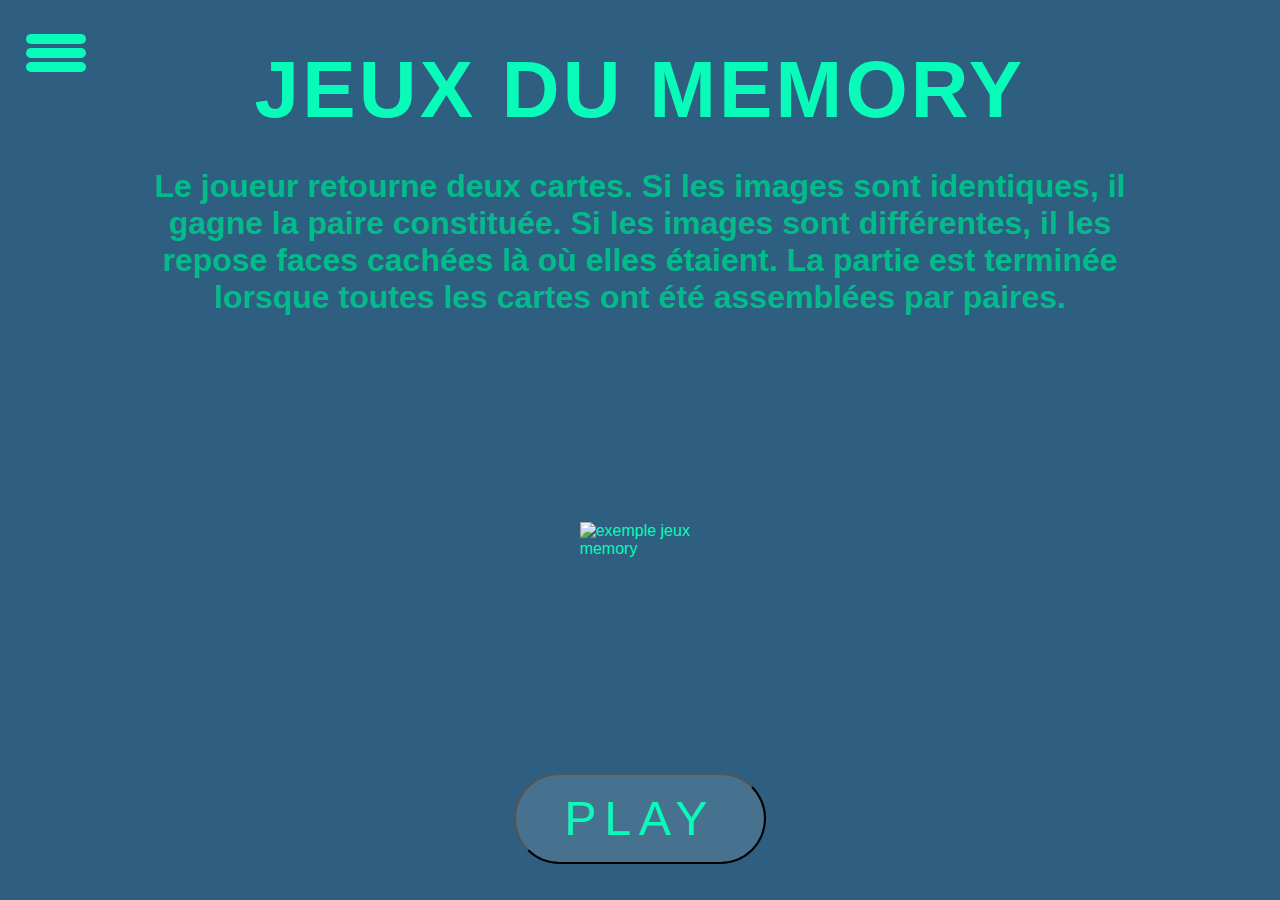
==== Memory/index.html @ 5ab4ea99 "Add files via upload" ====
<!DOCTYPE html>
<html lang="en">
  <head>
    <meta charset="UTF-8" />
    <meta http-equiv="X-UA-Compatible" content="IE=edge" />
    <meta name="viewport" content="width=device-width, initial-scale=1.0" />
    <title>Sidebar</title>

    <link rel="stylesheet" href="./assets/style/scss/index.css" />
  </head>

  <body>
    <div id="side-bar">
      <div class="toggle-btn" id="btn">
        <span></span>
        <span></span>
        <span></span>
      </div>

      <ul>
        <li><a href="./assets/html/inscription.html">Inscription</a></li>
        <li><a href="./assets/html/signin.html">Sign in</a></li>
      </ul>
    </div>
    <div class="home">
      <section class="content">
        <h1>jeux du memory</h1>
        <p>
          Le joueur retourne deux cartes. Si les images sont identiques, il
          gagne la paire constituée. Si les images sont différentes, il les
          repose faces cachées là où elles étaient. La partie est terminée
          lorsque toutes les cartes ont été assemblées par paires.
        </p>
      </section>
      <div class="exemple">
        <img
          src="/assets/style/img/Memory-monstres-10-paires-594.jpg"
          alt="exemple jeux memory"
        />
      </div>
      <div>
        <button class="ready">
          <a href="./assets/html/jeux.html">PLAY</a>
        </button>
      </div>
    </div>

    <script src="./assets/js/index.js"></script>
  </body>
</html>
---- Memory/assets/style/scss/index.css ----
@font-face {
  font-family: "pixels";
  src: url(/assets/style/fronts/PixelifySans-Regular.ttf);
}
* {
  margin: 0;
  padding: 0;
  -webkit-box-sizing: border-box;
          box-sizing: border-box;
  color: #09fbba;
  font-family: pixels, sans-serif;
}

body {
  height: 100vh;
  background: url(/assets/style/img/espace.png) center/cover fixed;
  background-color: rgba(3, 62, 101, 0.8274509804);
}

h1 {
  text-transform: uppercase;
  text-align: center;
  letter-spacing: 0.2rem;
  font-size: 5rem;
}

p {
  width: 80%;
  margin: 0 auto;
  text-align: center;
  font-size: 2rem;
  font-weight: 600;
  color: #02bb8a;
}

a {
  text-decoration: none;
  color: black;
  cursor: crosshair;
}

a:hover {
  color: rgb(233, 233, 233);
}

button {
  padding: 2rem 4rem;
  border-radius: 3rem;
  text-transform: uppercase;
  font-size: 3rem;
  letter-spacing: 0.5rem;
  cursor: crosshair;
}
button a {
  color: #09fbba;
}
button:hover {
  scale: 1.1;
  background: linear-gradient(50deg, rgba(255, 255, 255, 0), rgba(9, 251, 186, 0.3647058824), #09fbba);
}

.profil {
  height: 100vh;
  display: -webkit-box;
  display: -ms-flexbox;
  display: flex;
  -webkit-box-orient: vertical;
  -webkit-box-direction: normal;
      -ms-flex-direction: column;
          flex-direction: column;
  -webkit-box-align: center;
      -ms-flex-align: center;
          align-items: center;
  -webkit-box-pack: space-evenly;
      -ms-flex-pack: space-evenly;
          justify-content: space-evenly;
}
.profil h1 {
  font-size: 6rem;
}
.profil .info {
  font-size: 4rem;
  color: white;
}
.profil h3 {
  margin: 2rem;
  color: #09fbba;
}
.profil span {
  color: white;
}

#side-bar {
  position: absolute;
  width: 230px;
  height: 100%;
  background: #09e8ac;
  top: 0;
  left: -230px;
  -webkit-transition: 0.5s ease-out;
  transition: 0.5s ease-out;
  z-index: 4;
}

.toggle-btn {
  position: absolute;
  top: 30px;
  left: 240px;
  cursor: pointer;
  height: 50px;
  width: 50px;
  margin-left: 1rem;
}

.toggle-btn span {
  width: 60px;
  height: 10px;
  border-radius: 5px;
  background: #09fbba;
  display: block;
  margin-top: 4px;
  -webkit-transition: 0.3s ease;
  transition: 0.3s ease;
}

li {
  color: #292929;
  list-style: none;
  font-size: 2.5rem;
  cursor: pointer;
  padding-left: 5px;
}

li:hover {
  background: #292929;
  color: #fcfcfb;
}

#side-bar.active {
  left: 0;
}

.active ~ .content {
  opacity: 0.3;
}

.active span {
  position: absolute;
}

.active span:nth-child(1) {
  -webkit-transform: rotate(45deg);
          transform: rotate(45deg);
}

.active span:nth-child(2) {
  opacity: 0;
}

.active span:nth-child(3) {
  -webkit-transform: rotate(-45deg);
          transform: rotate(-45deg);
}

.signin {
  height: 100vh;
  display: -webkit-box;
  display: -ms-flexbox;
  display: flex;
  -webkit-box-pack: center;
      -ms-flex-pack: center;
          justify-content: center;
  -webkit-box-align: center;
      -ms-flex-align: center;
          align-items: center;
}
.signin .connection {
  height: 70%;
  display: -webkit-box;
  display: -ms-flexbox;
  display: flex;
  -webkit-box-orient: vertical;
  -webkit-box-direction: normal;
      -ms-flex-direction: column;
          flex-direction: column;
  -webkit-box-pack: center;
      -ms-flex-pack: center;
          justify-content: center;
}
.signin .connection h1 {
  font-size: 6rem;
  font-family: pixels;
  margin-bottom: 2rem;
}
.signin .connection div {
  display: grid;
  grid-template-columns: 50% 50%;
  margin-top: 2rem;
}
.signin .connection div label {
  font-size: 3rem;
  color: #09fbba;
  font-family: pixels;
}
.signin .connection div input {
  padding: 1rem;
  border-radius: 2rem;
  font-size: 2rem;
  text-align: center;
  background: rgba(255, 255, 255, 0);
  -webkit-box-shadow: 0px 1px 20px rgb(255, 255, 255);
          box-shadow: 0px 1px 20px rgb(255, 255, 255);
  border: none;
  color: #09fbba;
}
.signin .connection .error {
  display: -webkit-box;
  display: -ms-flexbox;
  display: flex;
  -webkit-box-pack: center;
      -ms-flex-pack: center;
          justify-content: center;
  -webkit-box-align: center;
      -ms-flex-align: center;
          align-items: center;
}
.signin .connection span {
  color: red;
  font-size: 2rem;
}
.signin .connection .btn-form {
  display: -webkit-box;
  display: -ms-flexbox;
  display: flex;
  -webkit-box-pack: center;
      -ms-flex-pack: center;
          justify-content: center;
  -webkit-box-align: center;
      -ms-flex-align: center;
          align-items: center;
  margin-top: 2rem;
}
.signin .connection .ready {
  margin-top: 1rem;
  cursor: crosshair;
  padding: 1rem 3rem;
  background: rgba(255, 255, 255, 0.116);
}
.signin .connection .ready:hover {
  background: linear-gradient(50deg, rgba(255, 255, 255, 0), rgba(9, 251, 186, 0.3647058824), #09fbba);
}

.formulaire {
  height: 100vh;
  width: 100vw;
  display: -webkit-box;
  display: -ms-flexbox;
  display: flex;
  -webkit-box-orient: vertical;
  -webkit-box-direction: normal;
      -ms-flex-direction: column;
          flex-direction: column;
  -webkit-box-align: center;
      -ms-flex-align: center;
          align-items: center;
  -webkit-box-pack: space-evenly;
      -ms-flex-pack: space-evenly;
          justify-content: space-evenly;
}
.formulaire form {
  width: 60%;
  height: 70%;
  border-radius: 10rem;
  -webkit-box-shadow: 0px 1px 20px white;
          box-shadow: 0px 1px 20px white;
  padding: 1rem;
  display: -webkit-box;
  display: -ms-flexbox;
  display: flex;
  -webkit-box-orient: vertical;
  -webkit-box-direction: normal;
      -ms-flex-direction: column;
          flex-direction: column;
  -webkit-box-align: center;
      -ms-flex-align: center;
          align-items: center;
  -webkit-box-pack: space-evenly;
      -ms-flex-pack: space-evenly;
          justify-content: space-evenly;
}
.formulaire form div {
  display: -webkit-box;
  display: -ms-flexbox;
  display: flex;
  -webkit-box-orient: vertical;
  -webkit-box-direction: normal;
      -ms-flex-direction: column;
          flex-direction: column;
  text-align: center;
}
.formulaire form div label {
  font-size: 3em;
  opacity: 1;
  color: white;
}
.formulaire form div input {
  width: 80%;
  padding: 1rem;
  border: none;
  border-bottom: solid 0.5px rgba(255, 255, 255, 0.281);
  margin: 1rem auto;
  font-size: 2rem;
  text-align: center;
  background: none;
  color: #02bb8a;
}
.formulaire form .ready {
  margin-top: 1rem;
  cursor: crosshair;
  padding: 1rem 3rem;
  background: rgba(255, 255, 255, 0.116);
}
.formulaire form .ready.sub {
  background: linear-gradient(50deg, rgba(255, 255, 255, 0), rgba(9, 251, 186, 0.3647058824), #09fbba);
}
.formulaire form span {
  color: red;
  font-size: 2rem;
}

.jeux {
  height: 100vh;
  display: -webkit-box;
  display: -ms-flexbox;
  display: flex;
  -webkit-box-pack: center;
      -ms-flex-pack: center;
          justify-content: center;
  -webkit-box-align: center;
      -ms-flex-align: center;
          align-items: center;
}
.jeux .board-game {
  width: 80%;
  display: -webkit-box;
  display: -ms-flexbox;
  display: flex;
  -webkit-box-pack: center;
      -ms-flex-pack: center;
          justify-content: center;
  -webkit-box-align: center;
      -ms-flex-align: center;
          align-items: center;
}
.jeux .container {
  width: 80%;
  position: relative;
  display: -webkit-box;
  display: -ms-flexbox;
  display: flex;
  -webkit-box-pack: center;
      -ms-flex-pack: center;
          justify-content: center;
  -webkit-box-align: center;
      -ms-flex-align: center;
          align-items: center;
  -webkit-box-orient: vertical;
  -webkit-box-direction: normal;
      -ms-flex-direction: column;
          flex-direction: column;
  gap: 30px;
  background: #02bb8a;
  padding: 5rem 7rem;
}
.jeux h2 {
  font-size: 3rem;
  color: white;
  text-transform: uppercase;
  letter-spacing: 0.2rem;
}
.jeux .scort {
  display: -webkit-box;
  display: -ms-flexbox;
  display: flex;
  -webkit-box-pack: center;
      -ms-flex-pack: center;
          justify-content: center;
  -webkit-box-align: center;
      -ms-flex-align: center;
          align-items: center;
  margin-top: 2rem;
}
.jeux .scort span {
  color: white;
  font-size: 4rem;
  margin-left: 2rem;
}
.jeux .game {
  display: -webkit-box;
  display: -ms-flexbox;
  display: flex;
  -ms-flex-wrap: wrap;
      flex-wrap: wrap;
  -webkit-box-pack: center;
      -ms-flex-pack: center;
          justify-content: center;
  gap: 10px;
  -webkit-transform-style: preserve-3d;
          transform-style: preserve-3d;
  -webkit-perspective: 500px;
          perspective: 500px;
}
.jeux .items {
  position: relative;
  width: 7rem;
  height: 7rem;
  display: -webkit-box;
  display: -ms-flexbox;
  display: flex;
  -webkit-box-pack: center;
      -ms-flex-pack: center;
          justify-content: center;
  -webkit-box-align: center;
      -ms-flex-align: center;
          align-items: center;
  font-size: 3rem;
  background: rgb(255, 255, 255);
  -webkit-transform: rotateY(180deg);
          transform: rotateY(180deg);
  -webkit-transition: 0.25s;
  transition: 0.25s;
}

.items.boxOpen {
  -webkit-transform: rotateY(0deg);
          transform: rotateY(0deg);
}

.items::after {
  content: "";
  position: absolute;
  inset: 0;
  background: #09fbba;
  -webkit-transition: 0.25s;
  transition: 0.25s;
  -webkit-transform: rotateY(0deg);
          transform: rotateY(0deg);
  -webkit-backface-visibility: hidden;
          backface-visibility: hidden;
}

.boxOpen:after,
.boxMatch:after {
  -webkit-transform: rotateY(180deg);
          transform: rotateY(180deg);
}

.home {
  height: 100vh;
  display: grid;
  grid-template-rows: 40% 40% 20%;
  justify-items: center;
  -webkit-box-align: center;
      -ms-flex-align: center;
          align-items: center;
}
.home h1 {
  margin-bottom: 2rem;
}
.home .exemple {
  display: -webkit-box;
  display: -ms-flexbox;
  display: flex;
  -webkit-box-pack: center;
      -ms-flex-pack: center;
          justify-content: center;
  -webkit-box-align: center;
      -ms-flex-align: center;
          align-items: center;
}
.home .exemple img {
  width: 70%;
}
.home .ready {
  margin-top: 1rem;
  cursor: crosshair;
  padding: 1rem 3rem;
  background: rgba(255, 255, 255, 0.116);
}
.home .ready:hover {
  background: linear-gradient(50deg, rgba(255, 0, 0, 0.486), rgba(255, 255, 255, 0), rgba(9, 251, 186, 0.3647058824), #09fbba);
}/*# sourceMappingURL=index.css.map */
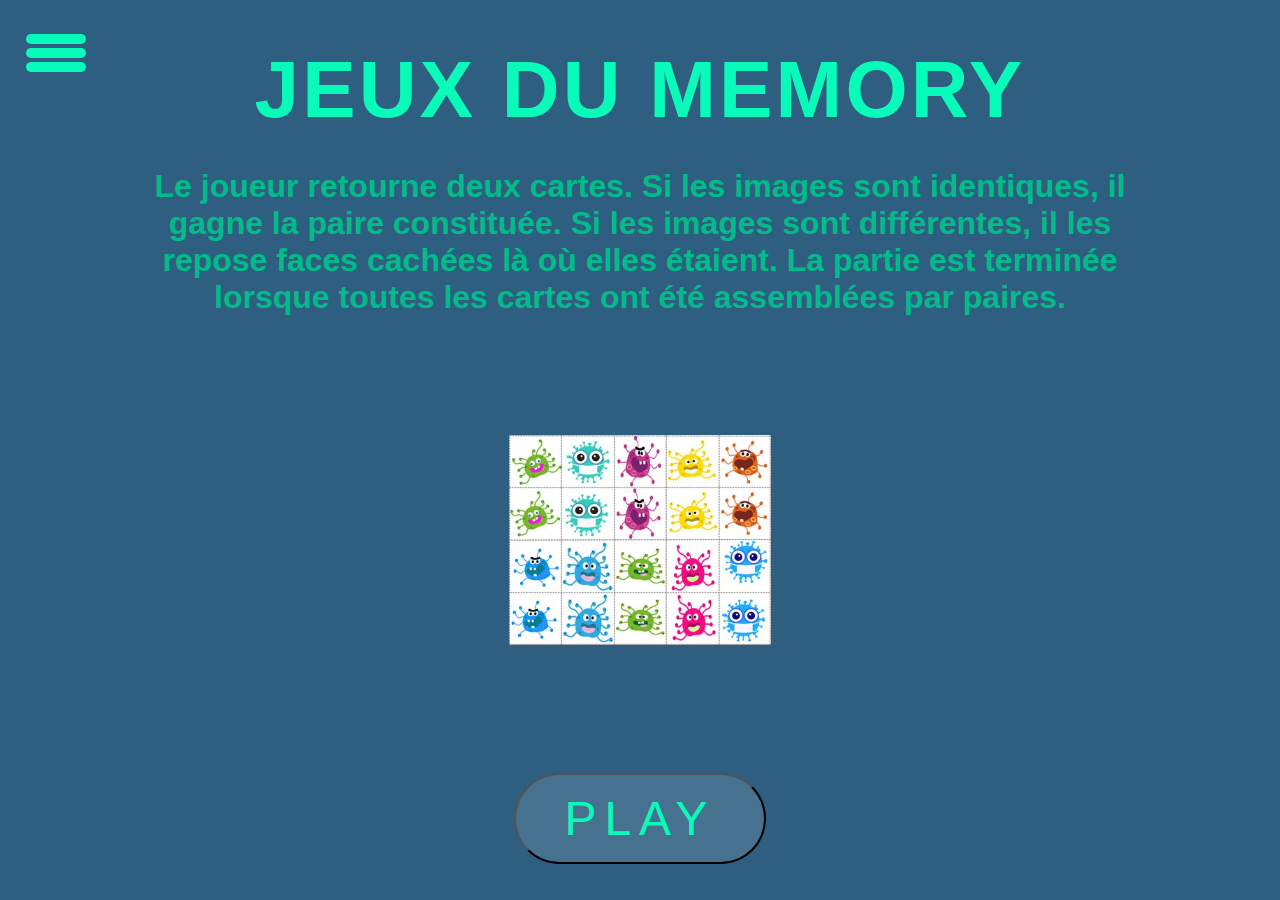
==== commit ace5aee2: "fix-link" ====
--- a/Memory/index.html
+++ b/Memory/index.html
@@ -33,10 +33,7 @@
         </p>
       </section>
       <div class="exemple">
-        <img
-          src="/assets/style/img/Memory-monstres-10-paires-594.jpg"
-          alt="exemple jeux memory"
-        />
+      <img src="assets/style/img/Memory-monstres-10-paires-300.jpg" alt="">
       </div>
       <div>
         <button class="ready">
--- a/Memory/assets/style/scss/index.css
+++ b/Memory/assets/style/scss/index.css
@@ -13,7 +13,7 @@
 
 body {
   height: 100vh;
-  background: url(/assets/style/img/espace.png) center/cover fixed;
+  background: url(../img/espace.png) center/cover;
   background-color: rgba(3, 62, 101, 0.8274509804);
 }
 
